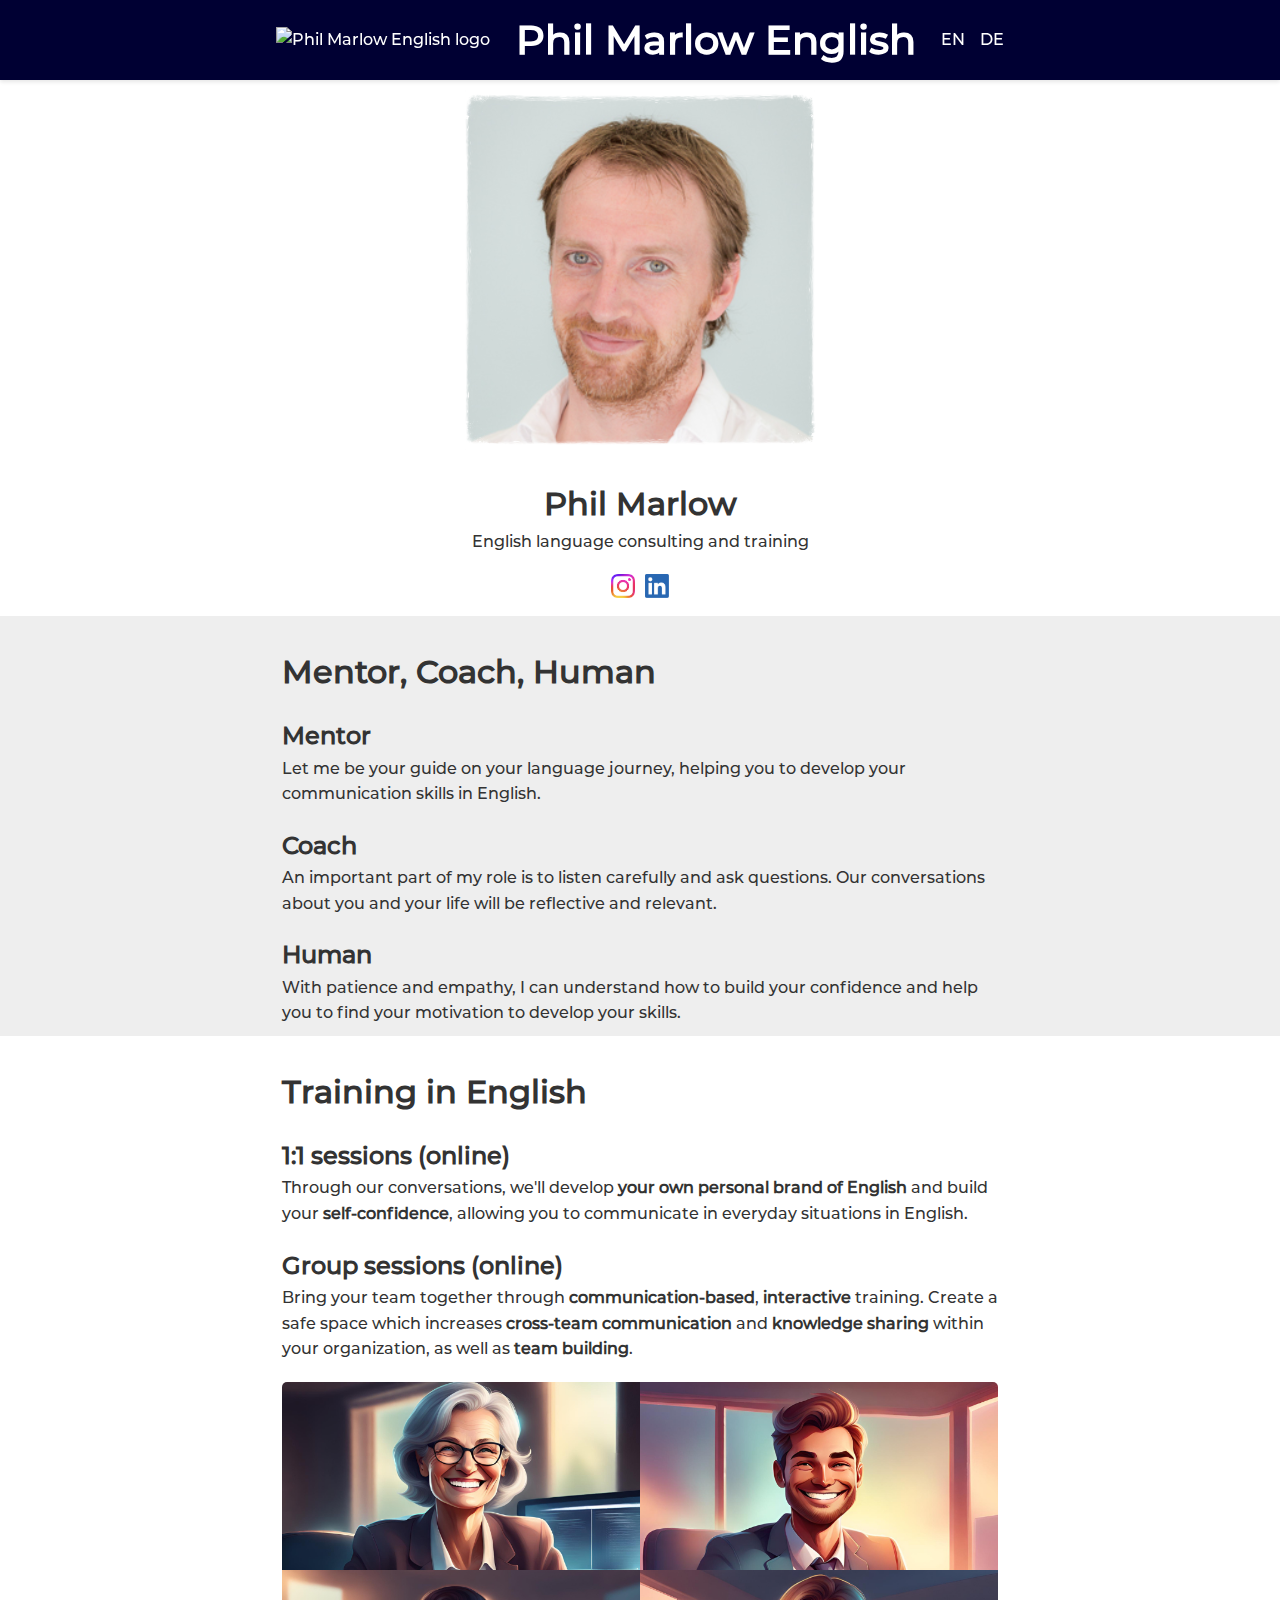
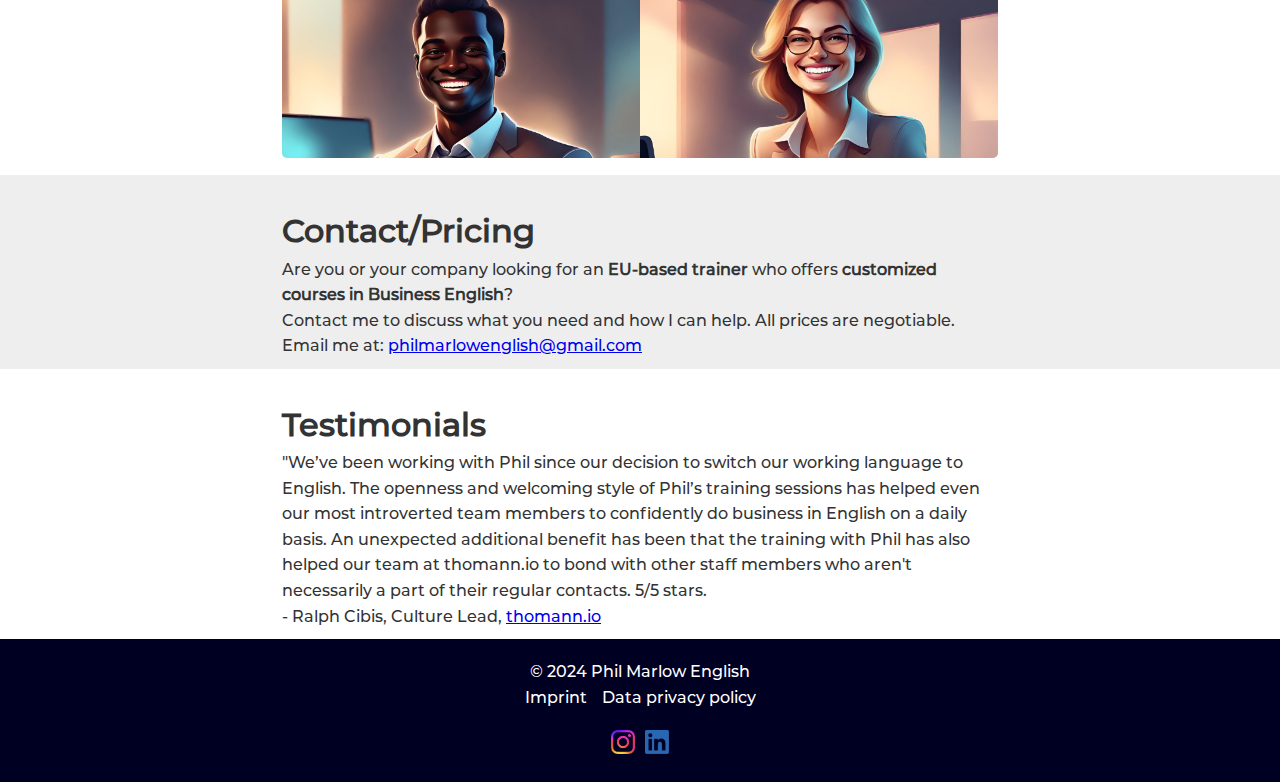
==== index.html @ ab764af3 "Update index.html" ====
<!DOCTYPE html>
<html lang="en">
<head>
    <meta charset="UTF-8">
    <meta name="viewport" content="width=device-width, initial-scale=1.0">
    <meta name="description" content="Freelancer website - services and contact information">
    <title>Phil Marlow English</title>
    <link rel="stylesheet" href="style.css"> <!-- Ensure this path is correct -->
    <link rel="icon" href="favicon.ico" type="image/x-icon">
</head>
<body>
    <!-- Header -->
    <header>
        <div class="container">
            <div class="logo">
                <img src="pmelogo.jpg" alt="Phil Marlow English logo" width="50" height="50">
            </div>
            <div class="site-name">
                <h1>Phil Marlow English</h1>
            </div>
            <nav>
                <ul>
                    <li><a href="index.html" aria-label="English">EN</a></li>
                    <li><a href="de.html" aria-label="German">DE</a></li>
                </ul>
            </nav>
        </div>
    </header>

    <!-- Main Content -->
    <main>
        <!-- Hero Section -->
        <section class="hero">
            <div class="container">
                <div class="main-image">
                    <img src="phil.png" alt="Photo of Phil Marlow">
                </div>
                <h2>Phil Marlow</h2>
                <p>English language consulting and training</p>

                <!-- Social Media Icons -->
                <div class="social-icons">
                    <a href="https://www.instagram.com/marlow.phil/" target="_blank" rel="noopener noreferrer">
                        <img src="instagram-icon.png" alt="Instagram" width="24" height="24">
                    </a>
                    <a href="https://www.linkedin.com/in/philmarlowenglish/" target="_blank" rel="noopener noreferrer">
                        <img src="linkedin-icon.png" alt="LinkedIn" width="24" height="24">
                    </a>
                </div>
            </div>
        </section>

        <!-- USP Section -->
        <section class="usp">
            <div class="container">
                <h2>Mentor, Coach, Human</h2>
                <div class="service-item">
                    <h3>Mentor</h3>
                    <p>Let me be your guide on your language journey, helping you to develop your communication skills in English.</p>
                </div>
                <div class="service-item">
                    <h3>Coach</h3>
                    <p>An important part of my role is to listen carefully and ask questions. Our conversations about you and your life will be reflective and relevant.</p>
                </div>
                <div class="service-item">
                    <h3>Human</h3>
                    <p>With patience and empathy, I can understand how to build your confidence and help you to find your motivation to develop your skills.</p>
                </div>
            </div>
        </section>

        <!-- Services Section -->
        <section class="services">
            <div class="container">
                <h2>Training in English</h2>
                <div class="service-item">
                    <h3>1:1 sessions (online)</h3>
                    <p>Through our conversations, we'll develop <b>your own personal brand of English</b> and build your <b>self-confidence</b>, allowing you to communicate in everyday situations in English.</p>
                </div>
                <div class="service-item">
                    <h3>Group sessions (online)</h3>
                    <p>Bring your team together through <b>communication-based</b>, <b>interactive</b> training. Create a safe space which increases <b>cross-team communication</b> and <b>knowledge sharing</b> within your organization, as well as <b>team building</b>.</p>
                </div>

            </div>
        </section>

        <!-- Image Section -->
        <section class="image">
            <div class="container">
                <div class="main-image">
                    <img src="video-call.png" alt="AI generated image of four people in a video call">
                </div>
            </div>
        </section>

        <!-- Contact Section -->
        <section class="contact">
            <div class="container">
                <h2>Contact/Pricing</h2>
                <p>Are you or your company looking for an <b>EU-based trainer</b> who offers <b>customized courses in Business English</b>?</p>
                <p>Contact me to discuss what you need and how I can help. All prices are negotiable.</p>
                <p>Email me at: <a href="mailto:philmarlowenglish@gmail.com">philmarlowenglish@gmail.com</a></p>
            </div>
        </section>

        <!-- Testimonials  Section -->
        <section class="testimonials">
            <div class="container">
                <h2>Testimonials</h2>
                <p>"We’ve been working with Phil since our decision to switch our working language to English. The openness and welcoming style of Phil’s training sessions has helped even our most introverted team members to confidently do business in English on a daily basis. An unexpected additional benefit has been that the training with Phil has also helped our team at thomann.io to bond with other staff members who aren't necessarily a part of their regular contacts. 5/5 stars.
                <p>- Ralph Cibis, Culture Lead, <a href="thomann.io">thomann.io</a>
            </div>
        </section>
        
    </main>

    <!-- Footer -->
    <footer>
        <div class="container">
            <nav>
                <p>&copy; 2024 Phil Marlow English</p>
                <ul>
                    <li><a href="imprint.html">Imprint</a></li>
                    <li><a href="privacy.html">Data privacy policy</a></li>
                </ul>
            </nav>
            <!-- Social Media Icons -->
            <div class="footer-social-icons">
                <a href="https://www.instagram.com/marlow.phil/" target="_blank" rel="noopener noreferrer">
                    <img src="instagram-icon.png" alt="Instagram" width="24" height="24">
                </a>
                <a href="https://www.linkedin.com/in/philmarlowenglish/" target="_blank" rel="noopener noreferrer">
                    <img src="linkedin-icon.png" alt="LinkedIn" width="24" height="24">
                </a>
            </div>
        </div>
    </footer>
</body>
</html>
---- style.css ----
/* General Reset */
* {
    margin: 0;
    padding: 0;
    box-sizing: border-box;
    font-family: 'Montserrat', sans-serif;
}

/* Load Montserrat Font from Root Directory */
@font-face {
    font-family: 'Montserrat';
    src: url('Montserrat-Medium.otf') format('opentype');
    font-weight: 500;
    font-style: normal;
}

/* Body Styling */
body {
    font-family: 'Montserrat', sans-serif;
    line-height: 1.6;
    color: #333;
    background-color: #ffffff; /* Light background for contrast */
}

/* Layout Container Styling */
.container {
    max-width: 60%; /* Limit container width to 60% of the viewport */
    margin: 0 auto; /* Center the container */
    padding: 0 20px; /* Add padding for content inside the container */
}

header {
    background-color: #000033; /* Dark Blue Background */
    color: #fff;
    padding: 20px 0;
    text-align: center;
    position: sticky;
    top: 0;
    z-index: 999;
    box-shadow: 0 2px 4px rgba(0, 0, 0, 0.1); /* Subtle shadow for visibility */
}

header .container {
    display: flex;
    justify-content: space-between;
    align-items: center;
}

/* Additional tweaks to ensure perfect vertical alignment */
header h1 {
    margin: 0; /* Remove any default margin */
    line-height: 1; /* Ensures title text doesn't push content */
}

/* Nav Links Styling */
header nav ul {
    list-style: none;
    padding: 0;
    margin: 0;
    display: flex;
    gap: 15px;
}

header nav ul li {
    list-style: none;
}

header nav ul li a {
    color: #fff;
    text-decoration: none;
    font-weight: 500;
    font-size: 1rem;
    display: flex;
    align-items: center; /* Centers text inside links */
    padding: 0;
    margin: 0;
}

header nav ul li a:hover {
    text-decoration: none;
    opacity: 0.8;
}

/* Section Styling */
section {
    padding: 10px 10px;
}

/* Alternating Section Colors */
.hero {
    background-color: #ffffff;
    text-align: center; /* Horizontally center text */
    display: flex; /* Use flexbox for vertical centering */
    flex-direction: column; /* Stack items vertically */
    justify-content: center; /* Center items vertically */
    align-items: center; /* Horizontally center items */
}

.usp {
    background-color: #eeeeee; /* Light grey */
}

.services {
    background-color: #ffffff;
}

.image {
    background-color: #ffffff;
}

.contact {
    background-color: #eeeeee;
}

.testimonials {
    background-color: #ffffff;
}

/* Main Heading and Subheadings */
h1, h2, h3 {
    font-weight: 600;
}

h1 {
    font-size: 2.5rem;
    margin-bottom: 20px;
}

h2 {
    font-size: 2rem;
    margin-top: 20px; /* Margin after h2 */
}

h3 {
    font-size: 1.5rem;
    margin-top: 20px; /* Margin after h3 */
}

/* Social Media Icons */
.social-icons, .footer-social-icons {
    display: flex;
    justify-content: center;
    gap: 10px;
    margin-top: 20px;
}

.social-icons img, .footer-social-icons img {
    width: 24px;
    height: 24px;
}

/* Footer Styling */
footer {
    background-color: #000022; /* Dark Blue Background */
    color: #fff;
    padding: 20px;
    text-align: center;
}

footer nav ul {
    list-style: none; /* Remove bullets from the footer's ul */
    padding: 20; /* Remove default padding */
    margin: 0; /* Remove default margin */
    display: flex; /* Align items horizontally */
    justify-content: center; /* Center align footer links */
    gap: 15px; /* Space between footer links */
}

footer nav ul li {
    list-style: none; /* Explicitly remove bullets from footer li */
}

footer nav ul li a {
    color: #fff; /* Make the text white */
    text-decoration: none; /* No underline */
    font-weight: 500; /* Consistent font weight */
    font-size: 1rem; /* Set readable font size */
}

footer nav ul li a:hover {
    text-decoration: none; /* Ensure no underline on hover as well */
    opacity: 0.8; /* Optional: Slight opacity change for hover effect */
}


/* Mobile Styles */
@media screen and (max-width: 768px) {
    /* Remove margins and make container full-width */
    .container {
        max-width: 100%;
        margin: 0;
        padding: 0 15px; /* Adjust padding for better fit */
    }
}

/* Images */
.main-image img {
    max-width: 100%;
    height: auto;
    border-radius: 5px;
}

/* Responsive Design */
@media screen and (max-width: 768px) {
    /* Header */
    header .site-name h1 {
        font-size: 1.2rem; /* Smaller font size for mobile */
    }

    header nav ul {
        flex-direction: row; /* Align items side by side (horizontal) */
        justify-content: flex-end; /* Align the language options to the right */
        gap: 15px; /* Space between language options */
    }

    header nav ul li {
        margin-bottom: 0; /* Remove margin between items */
    }

    /* Section Padding */
    section {
        padding: 20px 20px; /* Less padding on mobile */
    }

    /* Main Heading Sizes for Mobile */
    h1 {
        font-size: 2rem; /* Smaller heading size for mobile */
    }

    h2 {
        font-size: 1.6rem;
    }

    h3 {
        font-size: 1.3rem;
    }
}
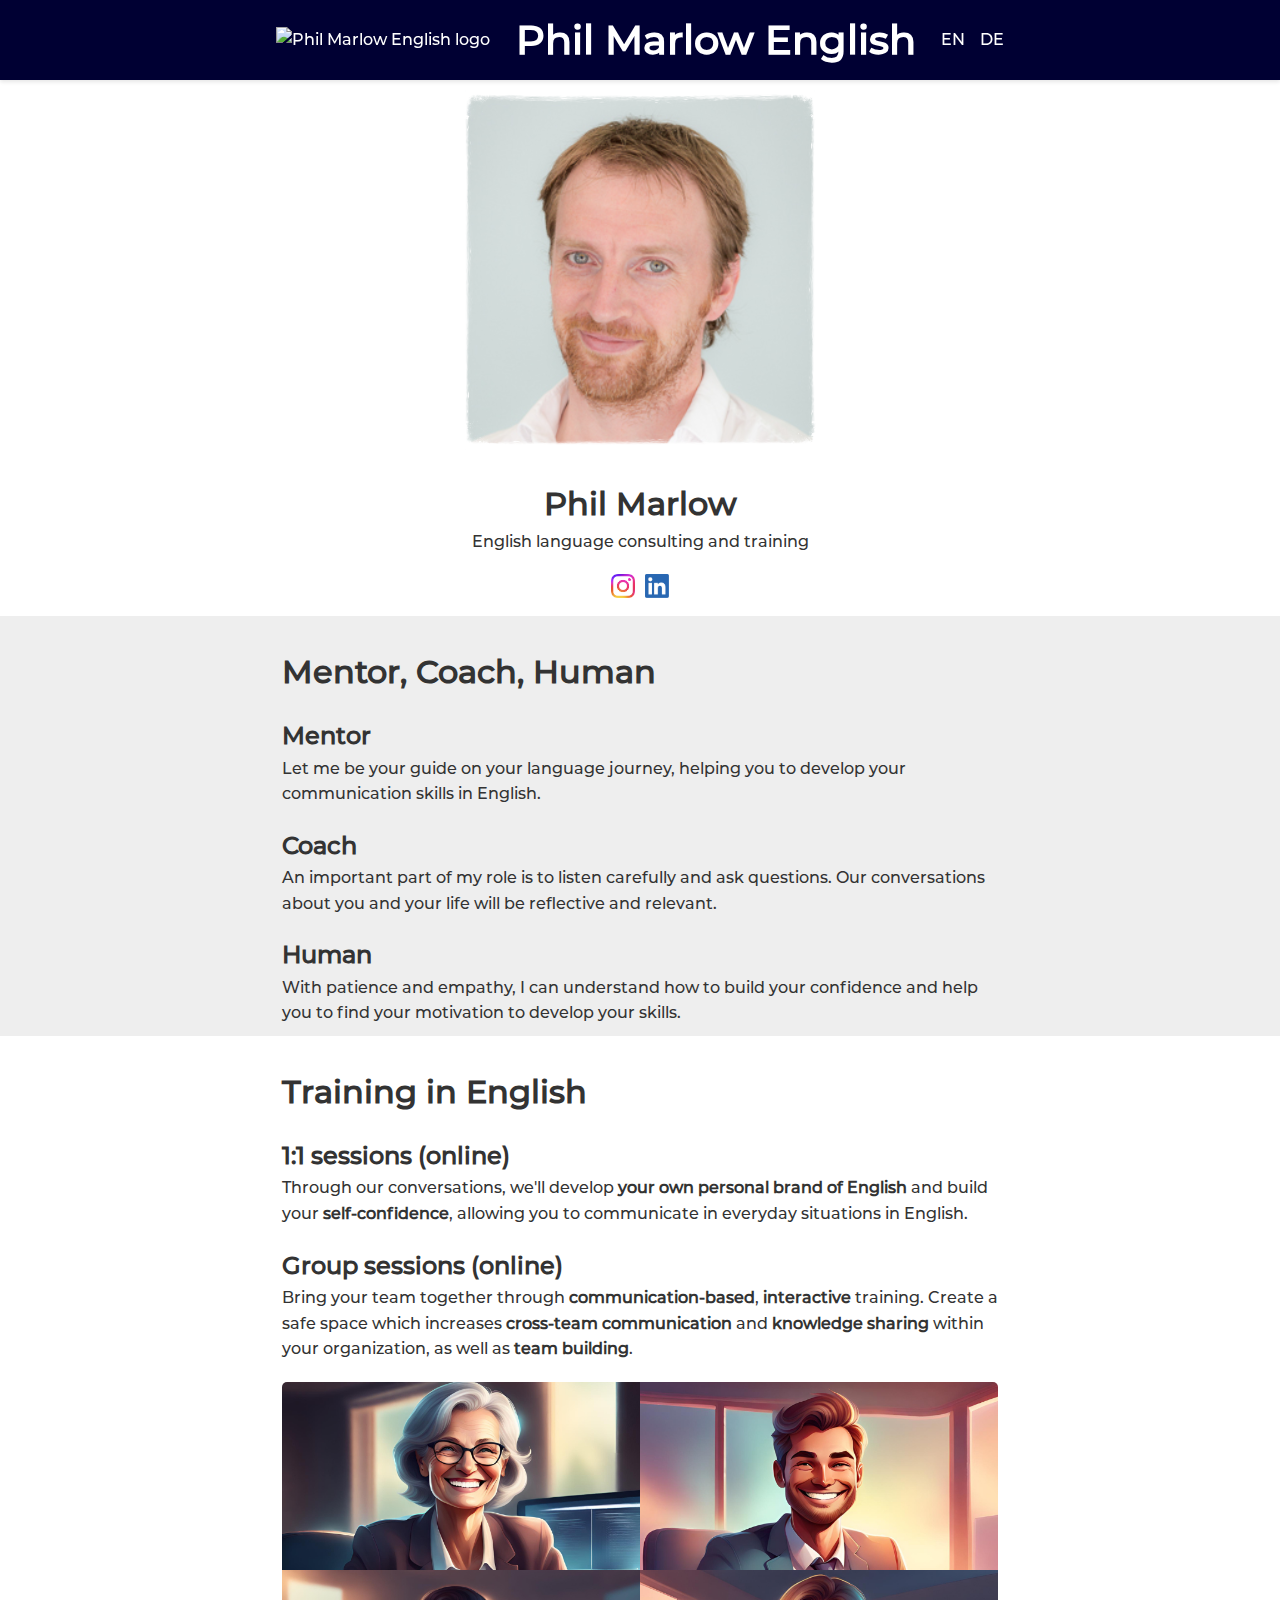
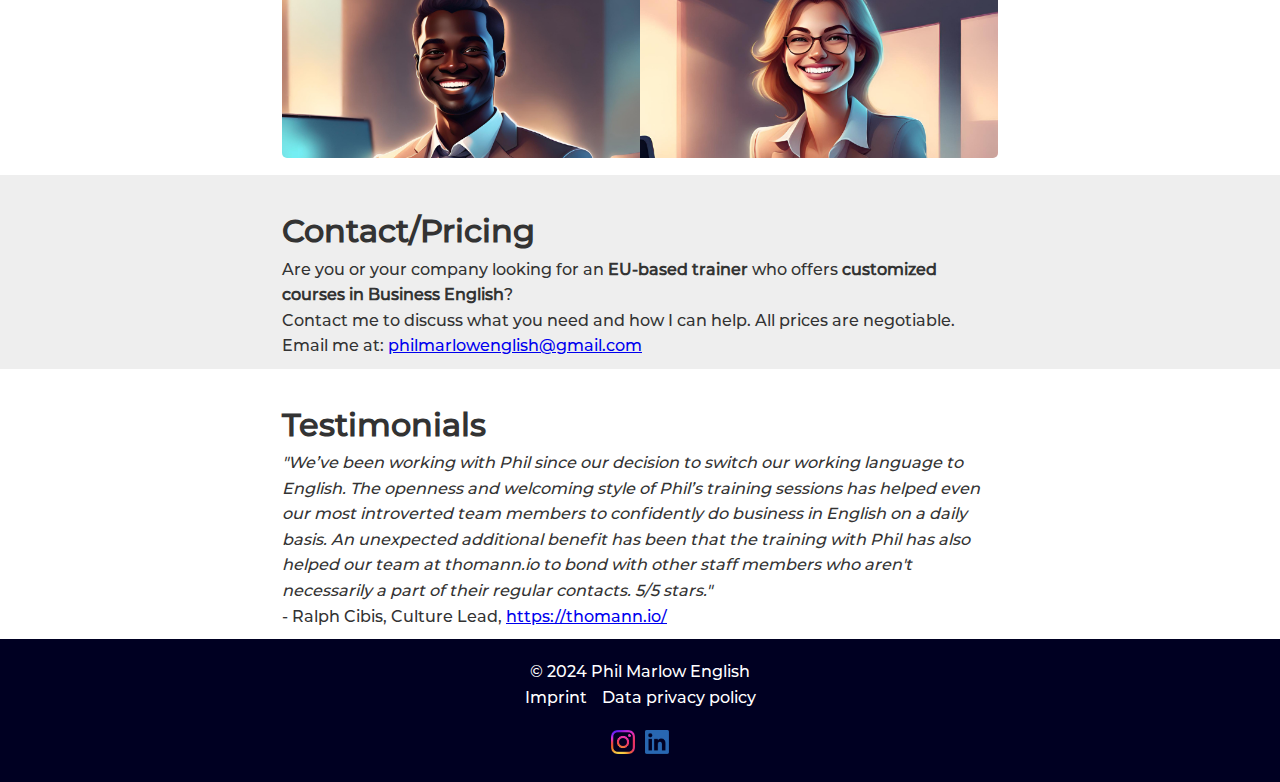
==== commit fff0ea4a: "Update index.html" ====
--- a/index.html
+++ b/index.html
@@ -108,8 +108,8 @@
         <section class="testimonials">
             <div class="container">
                 <h2>Testimonials</h2>
-                <p>"We’ve been working with Phil since our decision to switch our working language to English. The openness and welcoming style of Phil’s training sessions has helped even our most introverted team members to confidently do business in English on a daily basis. An unexpected additional benefit has been that the training with Phil has also helped our team at thomann.io to bond with other staff members who aren't necessarily a part of their regular contacts. 5/5 stars.
-                <p>- Ralph Cibis, Culture Lead, <a href="thomann.io">thomann.io</a>
+                <p><i>"We’ve been working with Phil since our decision to switch our working language to English. The openness and welcoming style of Phil’s training sessions has helped even our most introverted team members to confidently do business in English on a daily basis. An unexpected additional benefit has been that the training with Phil has also helped our team at thomann.io to bond with other staff members who aren't necessarily a part of their regular contacts. 5/5 stars."</i>
+                <p>- Ralph Cibis, Culture Lead, <a href="thomann.io" target="_blank">https://thomann.io/</a>
             </div>
         </section>
         
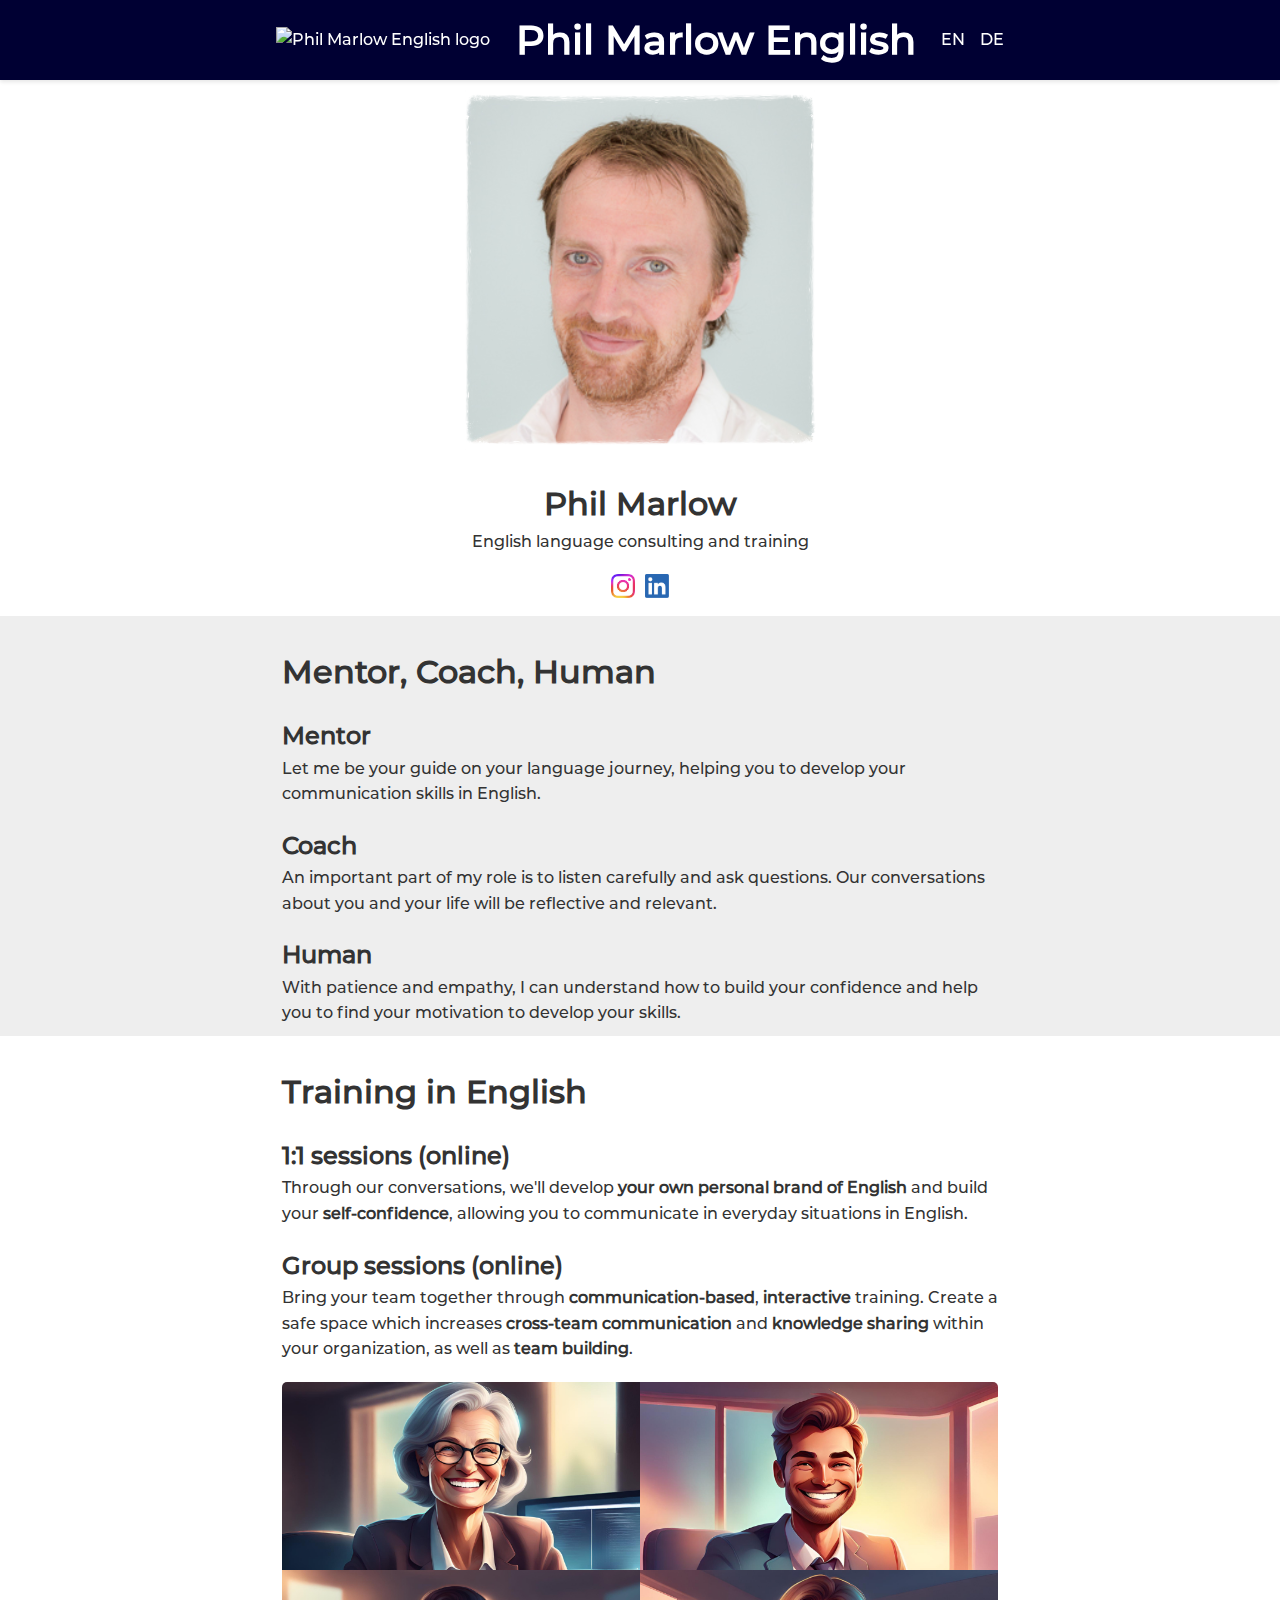
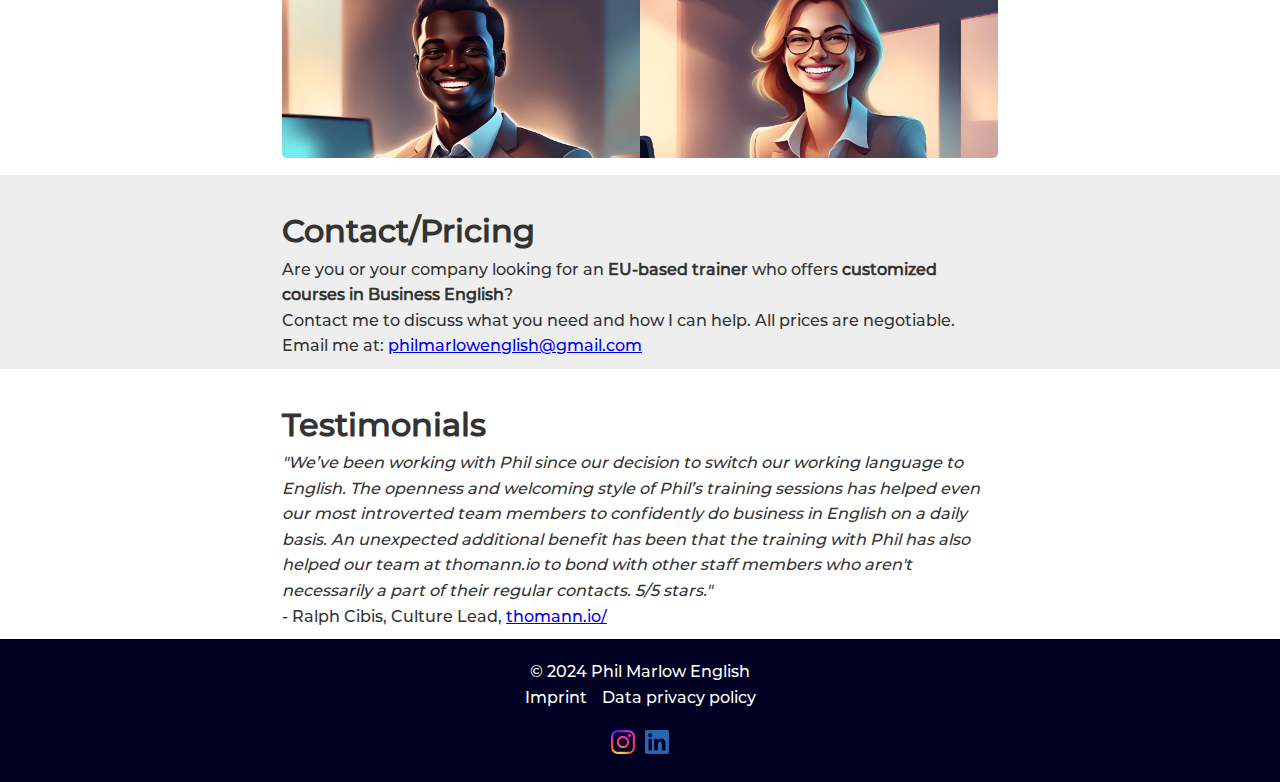
==== commit 9c3d663a: "Update index.html" ====
--- a/index.html
+++ b/index.html
@@ -109,7 +109,7 @@
             <div class="container">
                 <h2>Testimonials</h2>
                 <p><i>"We’ve been working with Phil since our decision to switch our working language to English. The openness and welcoming style of Phil’s training sessions has helped even our most introverted team members to confidently do business in English on a daily basis. An unexpected additional benefit has been that the training with Phil has also helped our team at thomann.io to bond with other staff members who aren't necessarily a part of their regular contacts. 5/5 stars."</i>
-                <p>- Ralph Cibis, Culture Lead, <a href="thomann.io" target="_blank">https://thomann.io/</a>
+                <p>- Ralph Cibis, Culture Lead, <a href="thomann.io" target="_blank">thomann.io/</a>
             </div>
         </section>
         
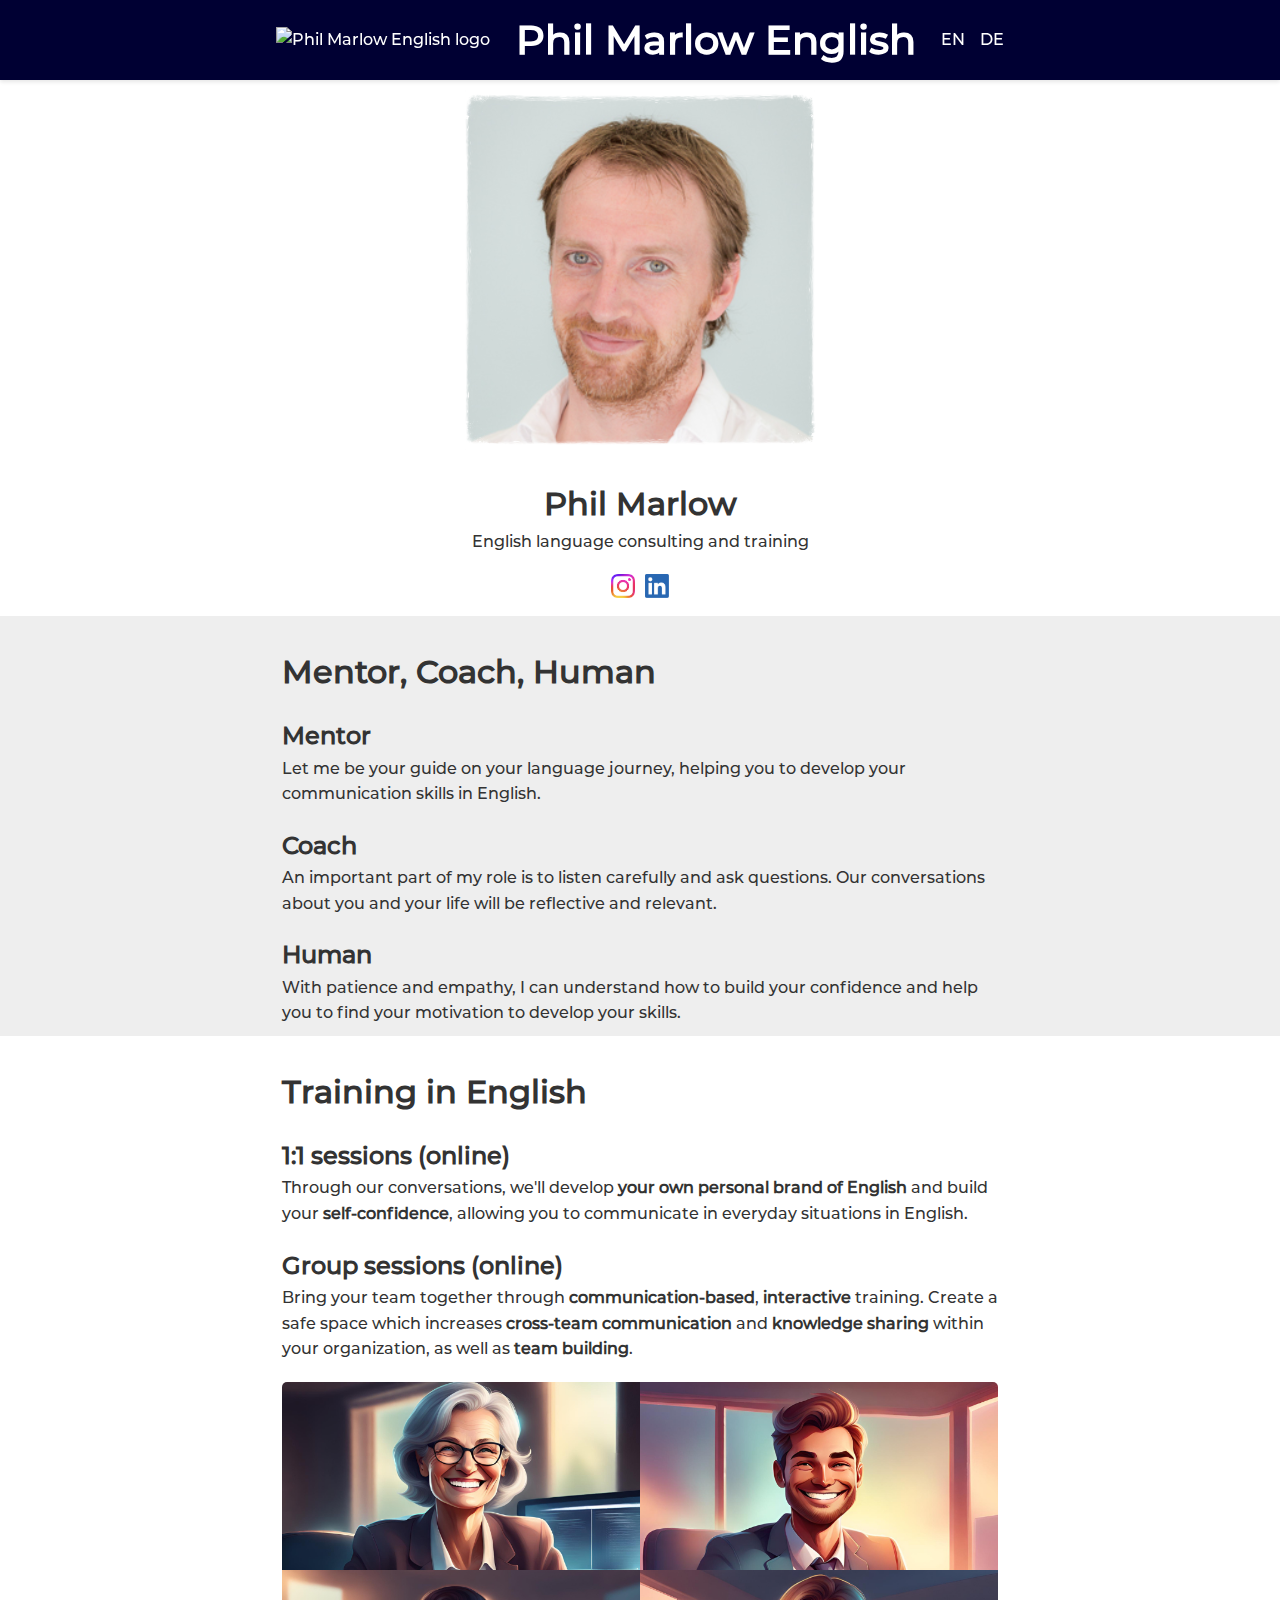
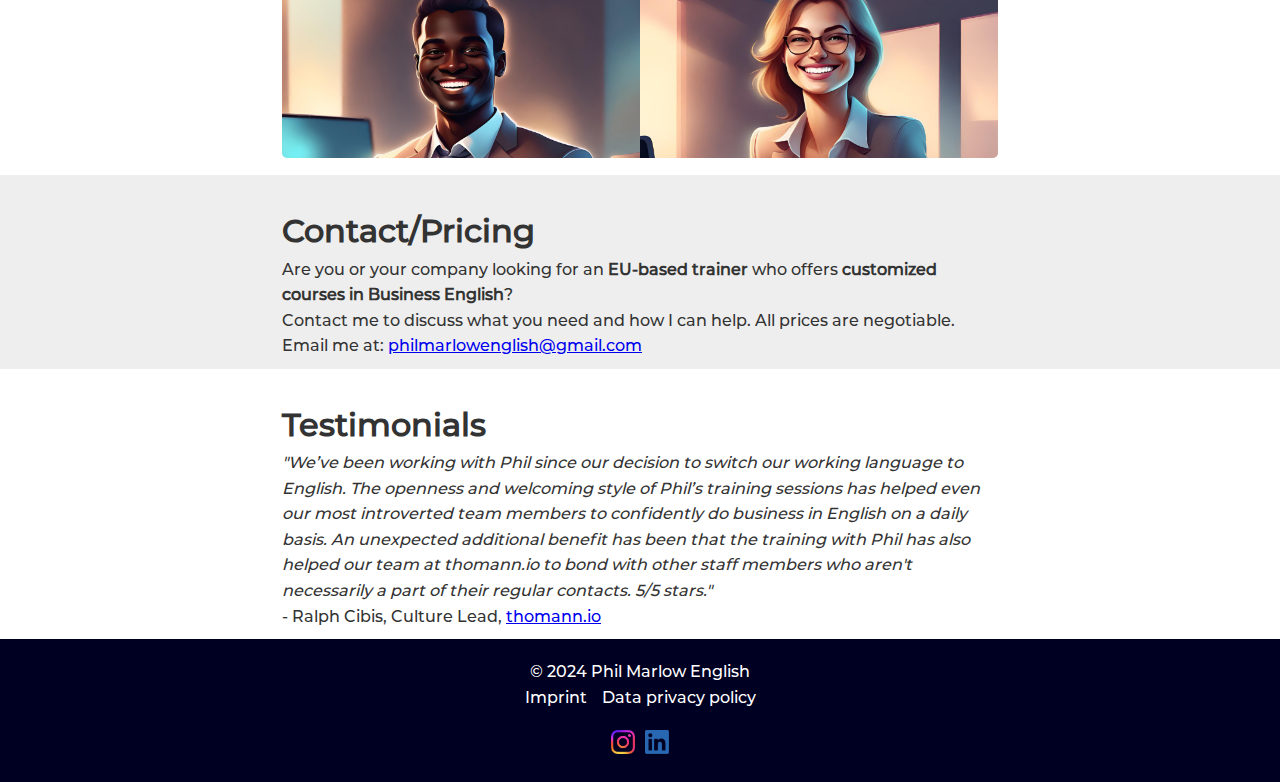
==== commit 1a82e7a0: "Update index.html" ====
--- a/index.html
+++ b/index.html
@@ -109,7 +109,7 @@
             <div class="container">
                 <h2>Testimonials</h2>
                 <p><i>"We’ve been working with Phil since our decision to switch our working language to English. The openness and welcoming style of Phil’s training sessions has helped even our most introverted team members to confidently do business in English on a daily basis. An unexpected additional benefit has been that the training with Phil has also helped our team at thomann.io to bond with other staff members who aren't necessarily a part of their regular contacts. 5/5 stars."</i>
-                <p>- Ralph Cibis, Culture Lead, <a href="thomann.io" target="_blank">thomann.io/</a>
+                <p>- Ralph Cibis, Culture Lead, <a href="https://thomann.io/" target="_blank">thomann.io</a>
             </div>
         </section>
         
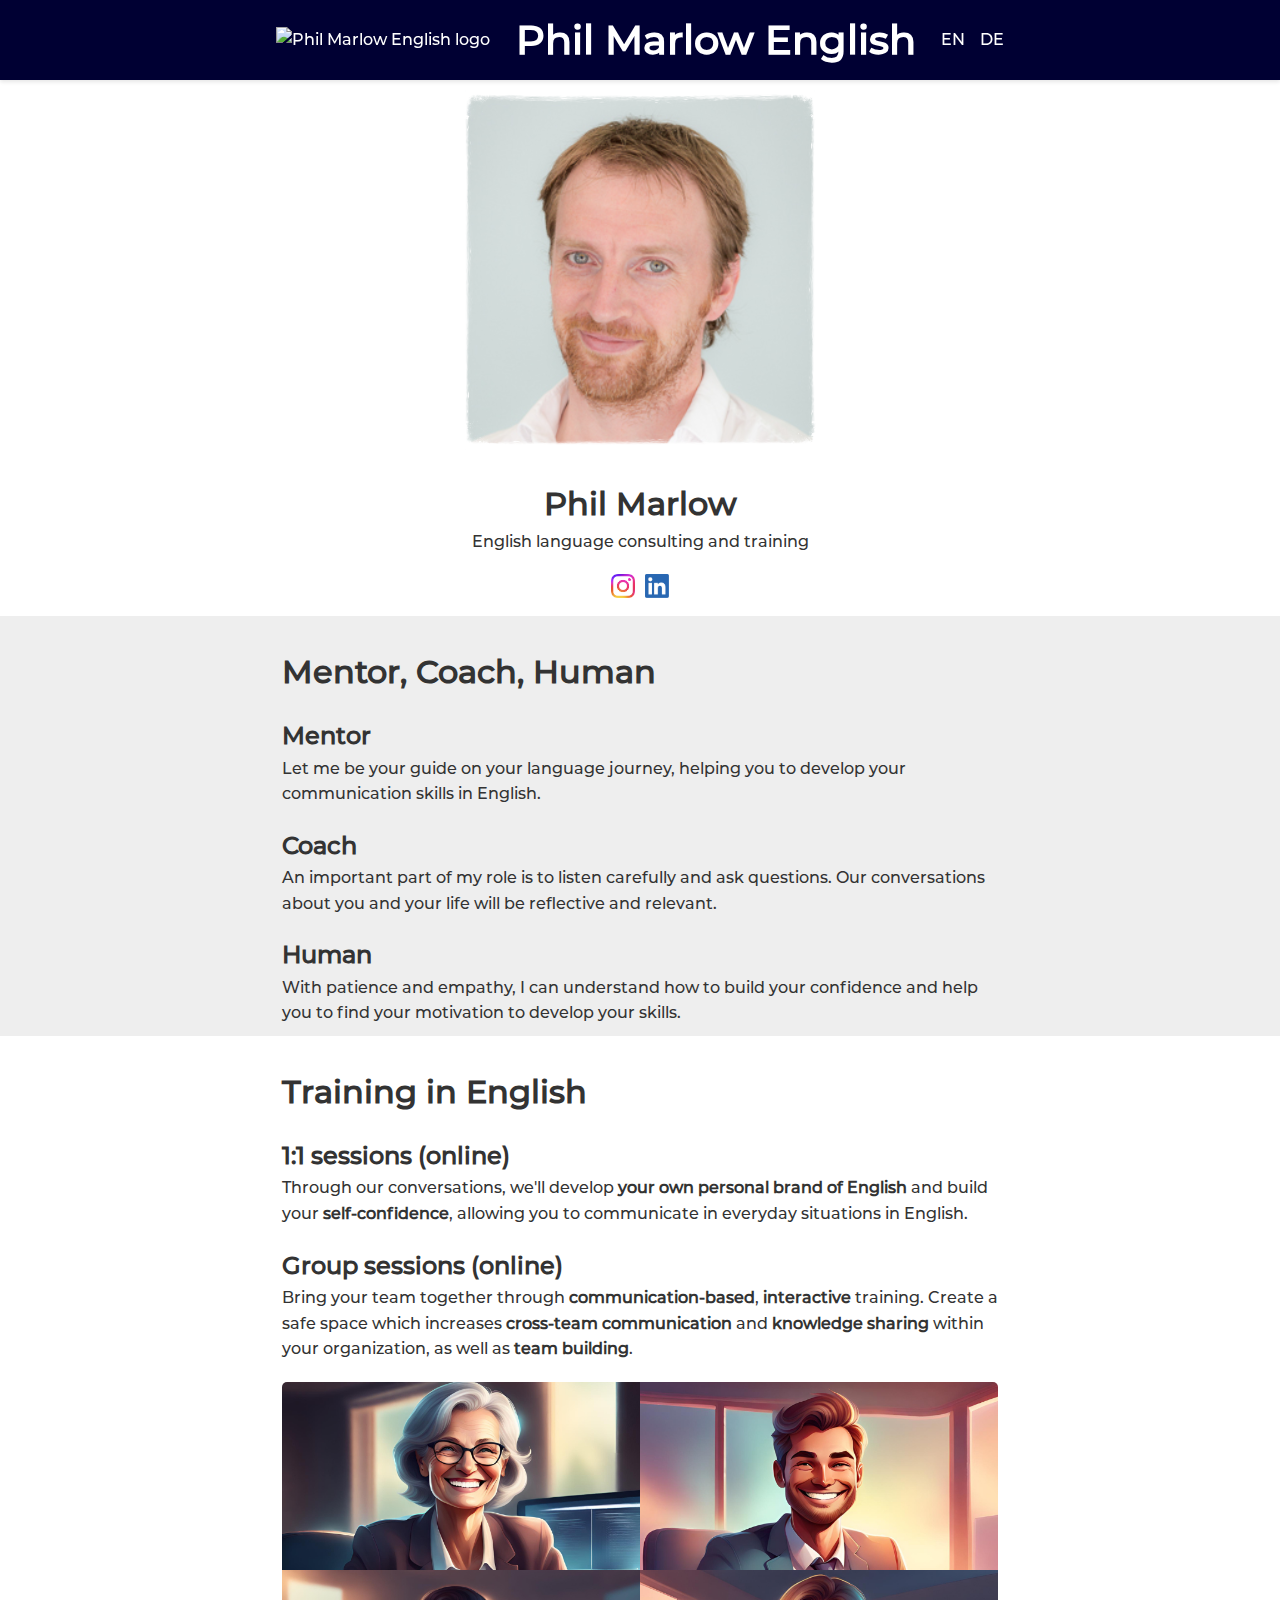
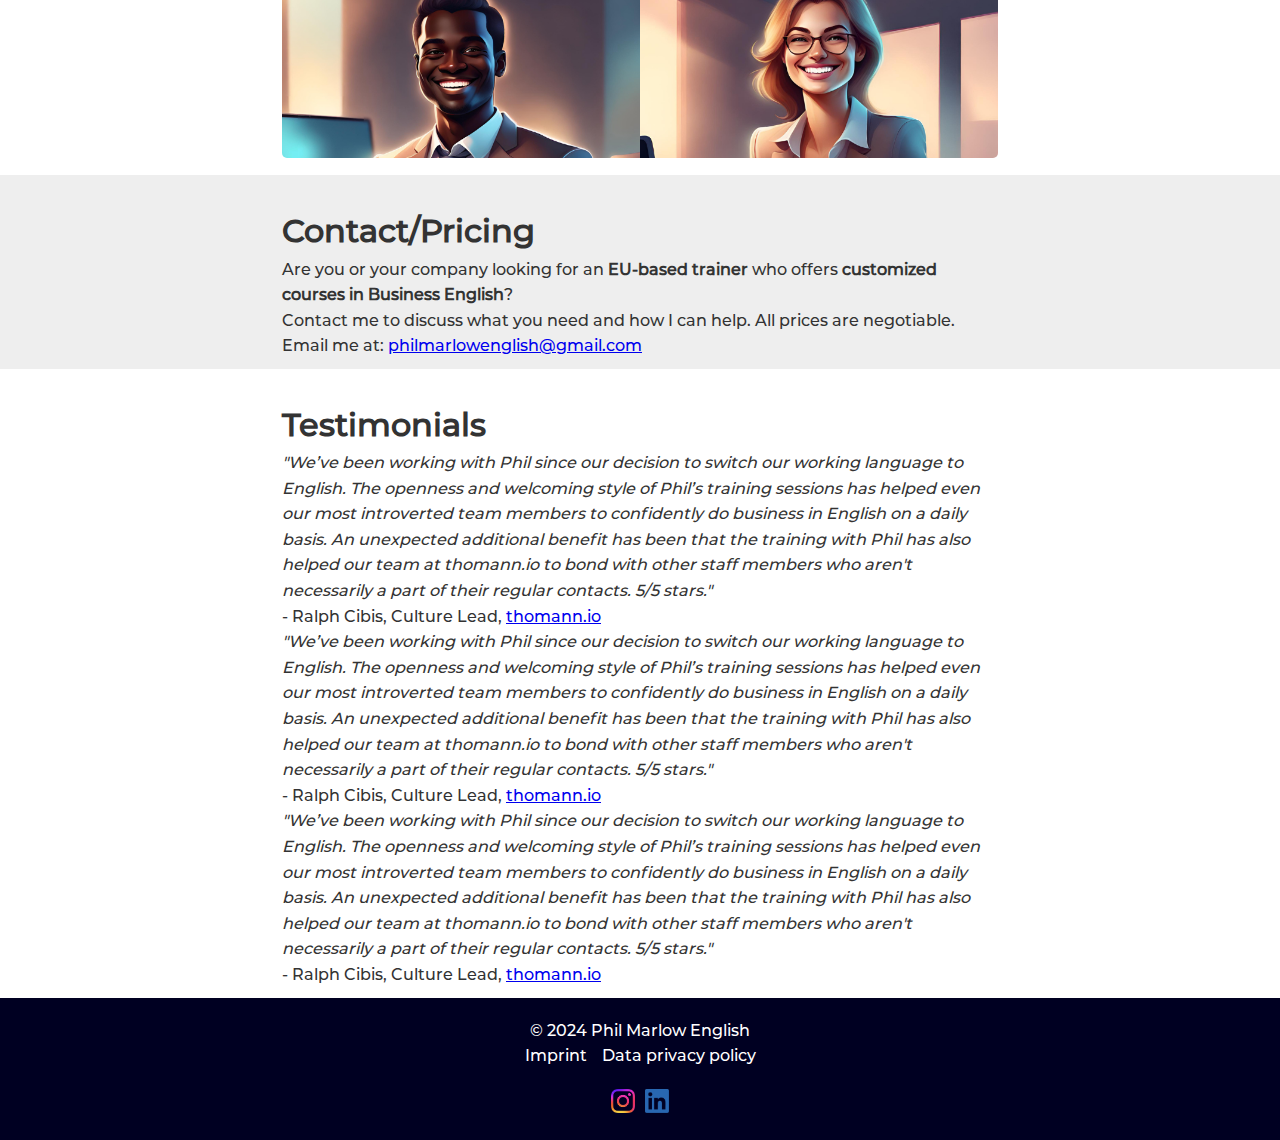
==== commit c9ae5292: "Update index.html" ====
--- a/index.html
+++ b/index.html
@@ -110,6 +110,12 @@
                 <h2>Testimonials</h2>
                 <p><i>"We’ve been working with Phil since our decision to switch our working language to English. The openness and welcoming style of Phil’s training sessions has helped even our most introverted team members to confidently do business in English on a daily basis. An unexpected additional benefit has been that the training with Phil has also helped our team at thomann.io to bond with other staff members who aren't necessarily a part of their regular contacts. 5/5 stars."</i>
                 <p>- Ralph Cibis, Culture Lead, <a href="https://thomann.io/" target="_blank">thomann.io</a>
+                <br>
+                <p><i>"We’ve been working with Phil since our decision to switch our working language to English. The openness and welcoming style of Phil’s training sessions has helped even our most introverted team members to confidently do business in English on a daily basis. An unexpected additional benefit has been that the training with Phil has also helped our team at thomann.io to bond with other staff members who aren't necessarily a part of their regular contacts. 5/5 stars."</i>
+                <p>- Ralph Cibis, Culture Lead, <a href="https://thomann.io/" target="_blank">thomann.io</a>
+                <br>
+                <p><i>"We’ve been working with Phil since our decision to switch our working language to English. The openness and welcoming style of Phil’s training sessions has helped even our most introverted team members to confidently do business in English on a daily basis. An unexpected additional benefit has been that the training with Phil has also helped our team at thomann.io to bond with other staff members who aren't necessarily a part of their regular contacts. 5/5 stars."</i>
+                <p>- Ralph Cibis, Culture Lead, <a href="https://thomann.io/" target="_blank">thomann.io</a>
             </div>
         </section>
         
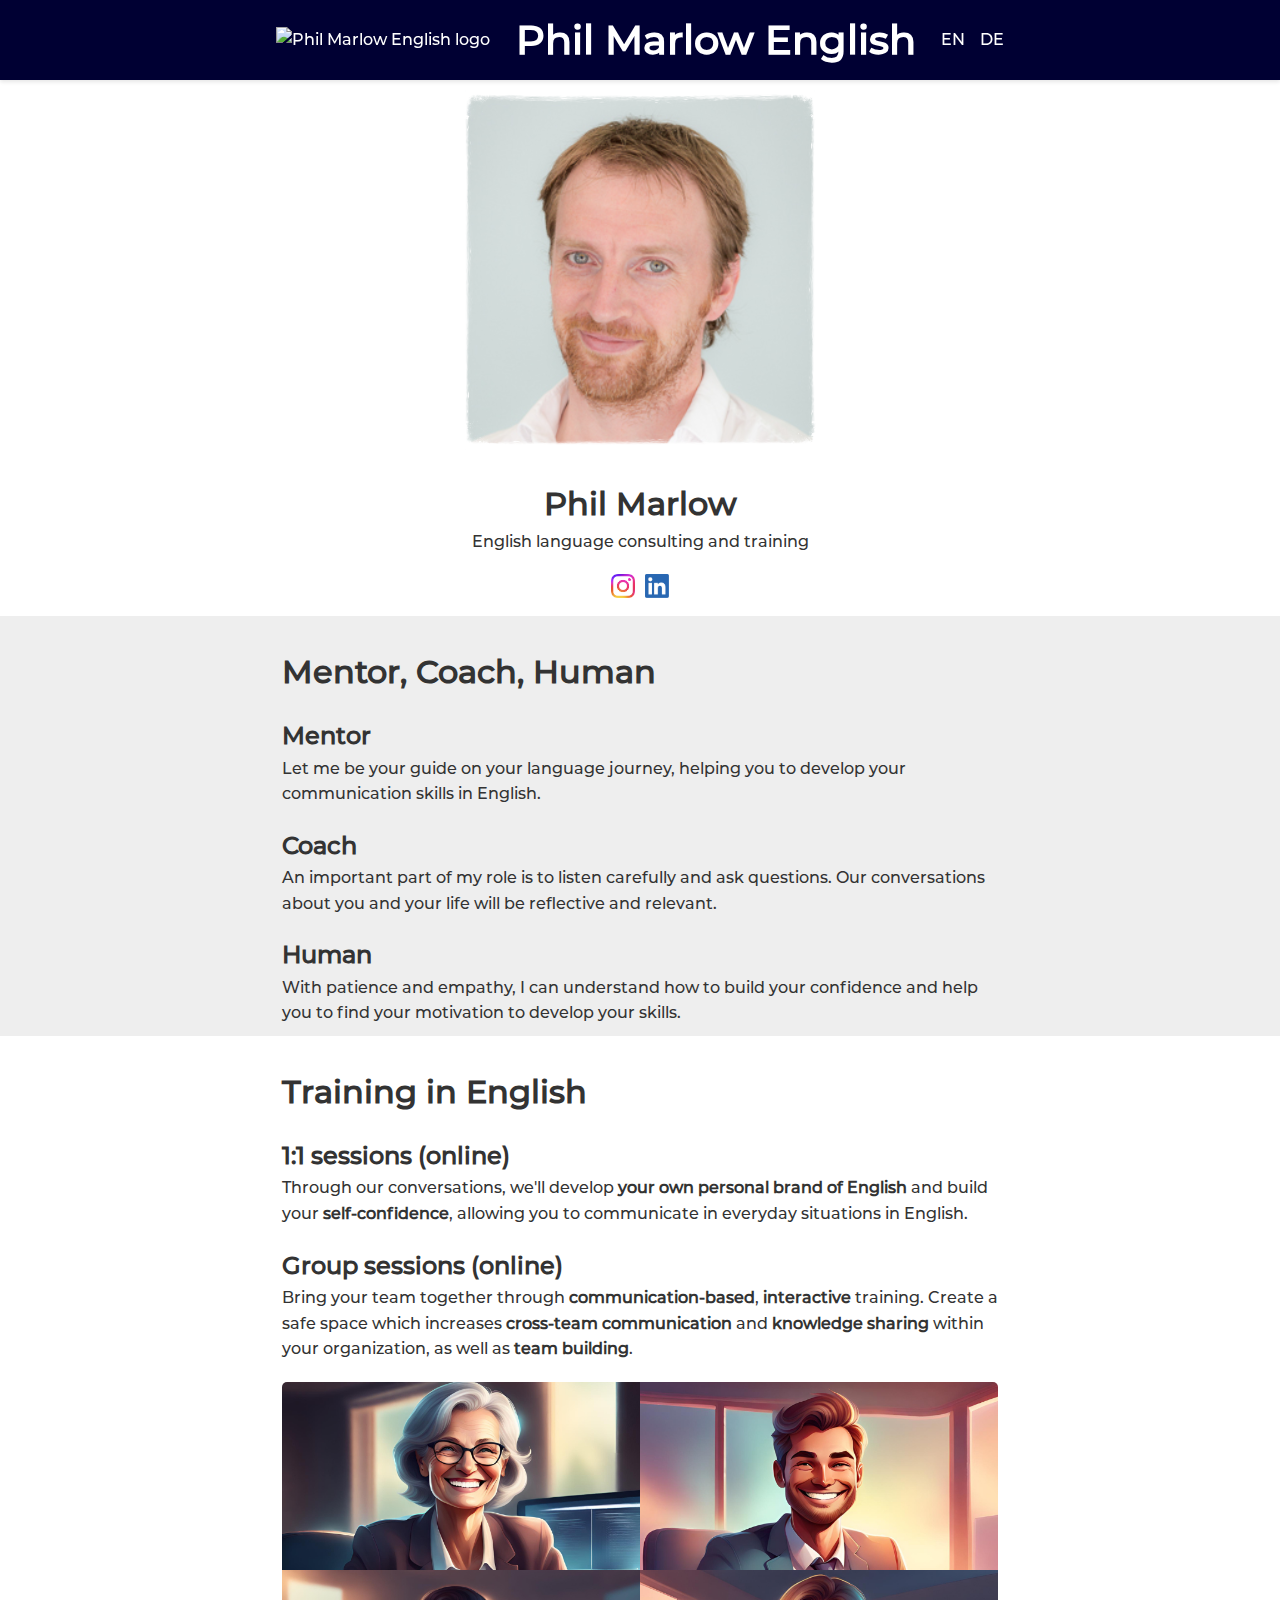
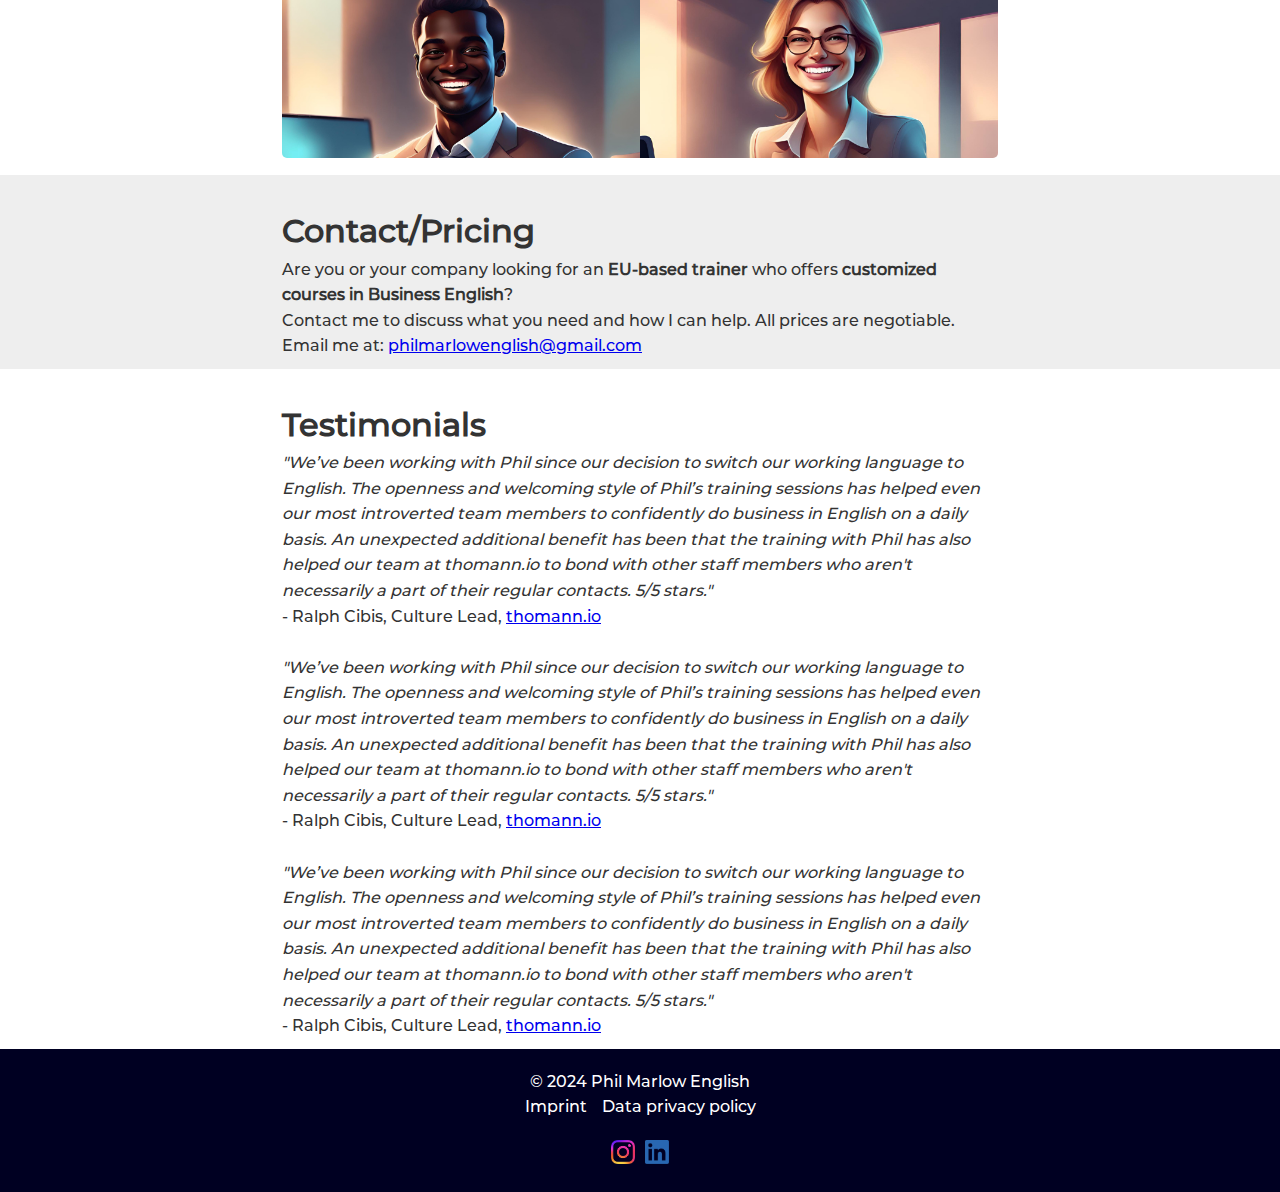
==== commit 424067db: "Update index.html" ====
--- a/index.html
+++ b/index.html
@@ -109,13 +109,13 @@
             <div class="container">
                 <h2>Testimonials</h2>
                 <p><i>"We’ve been working with Phil since our decision to switch our working language to English. The openness and welcoming style of Phil’s training sessions has helped even our most introverted team members to confidently do business in English on a daily basis. An unexpected additional benefit has been that the training with Phil has also helped our team at thomann.io to bond with other staff members who aren't necessarily a part of their regular contacts. 5/5 stars."</i>
-                <p>- Ralph Cibis, Culture Lead, <a href="https://thomann.io/" target="_blank">thomann.io</a>
+                <p>- Ralph Cibis, Culture Lead, <a href="https://thomann.io/" target="_blank">thomann.io</a><br>
                 <br>
                 <p><i>"We’ve been working with Phil since our decision to switch our working language to English. The openness and welcoming style of Phil’s training sessions has helped even our most introverted team members to confidently do business in English on a daily basis. An unexpected additional benefit has been that the training with Phil has also helped our team at thomann.io to bond with other staff members who aren't necessarily a part of their regular contacts. 5/5 stars."</i>
-                <p>- Ralph Cibis, Culture Lead, <a href="https://thomann.io/" target="_blank">thomann.io</a>
+                <p>- Ralph Cibis, Culture Lead, <a href="https://thomann.io/" target="_blank">thomann.io</a><br>
                 <br>
                 <p><i>"We’ve been working with Phil since our decision to switch our working language to English. The openness and welcoming style of Phil’s training sessions has helped even our most introverted team members to confidently do business in English on a daily basis. An unexpected additional benefit has been that the training with Phil has also helped our team at thomann.io to bond with other staff members who aren't necessarily a part of their regular contacts. 5/5 stars."</i>
-                <p>- Ralph Cibis, Culture Lead, <a href="https://thomann.io/" target="_blank">thomann.io</a>
+                <p>- Ralph Cibis, Culture Lead, <a href="https://thomann.io/" target="_blank">thomann.io</a><br>
             </div>
         </section>
         
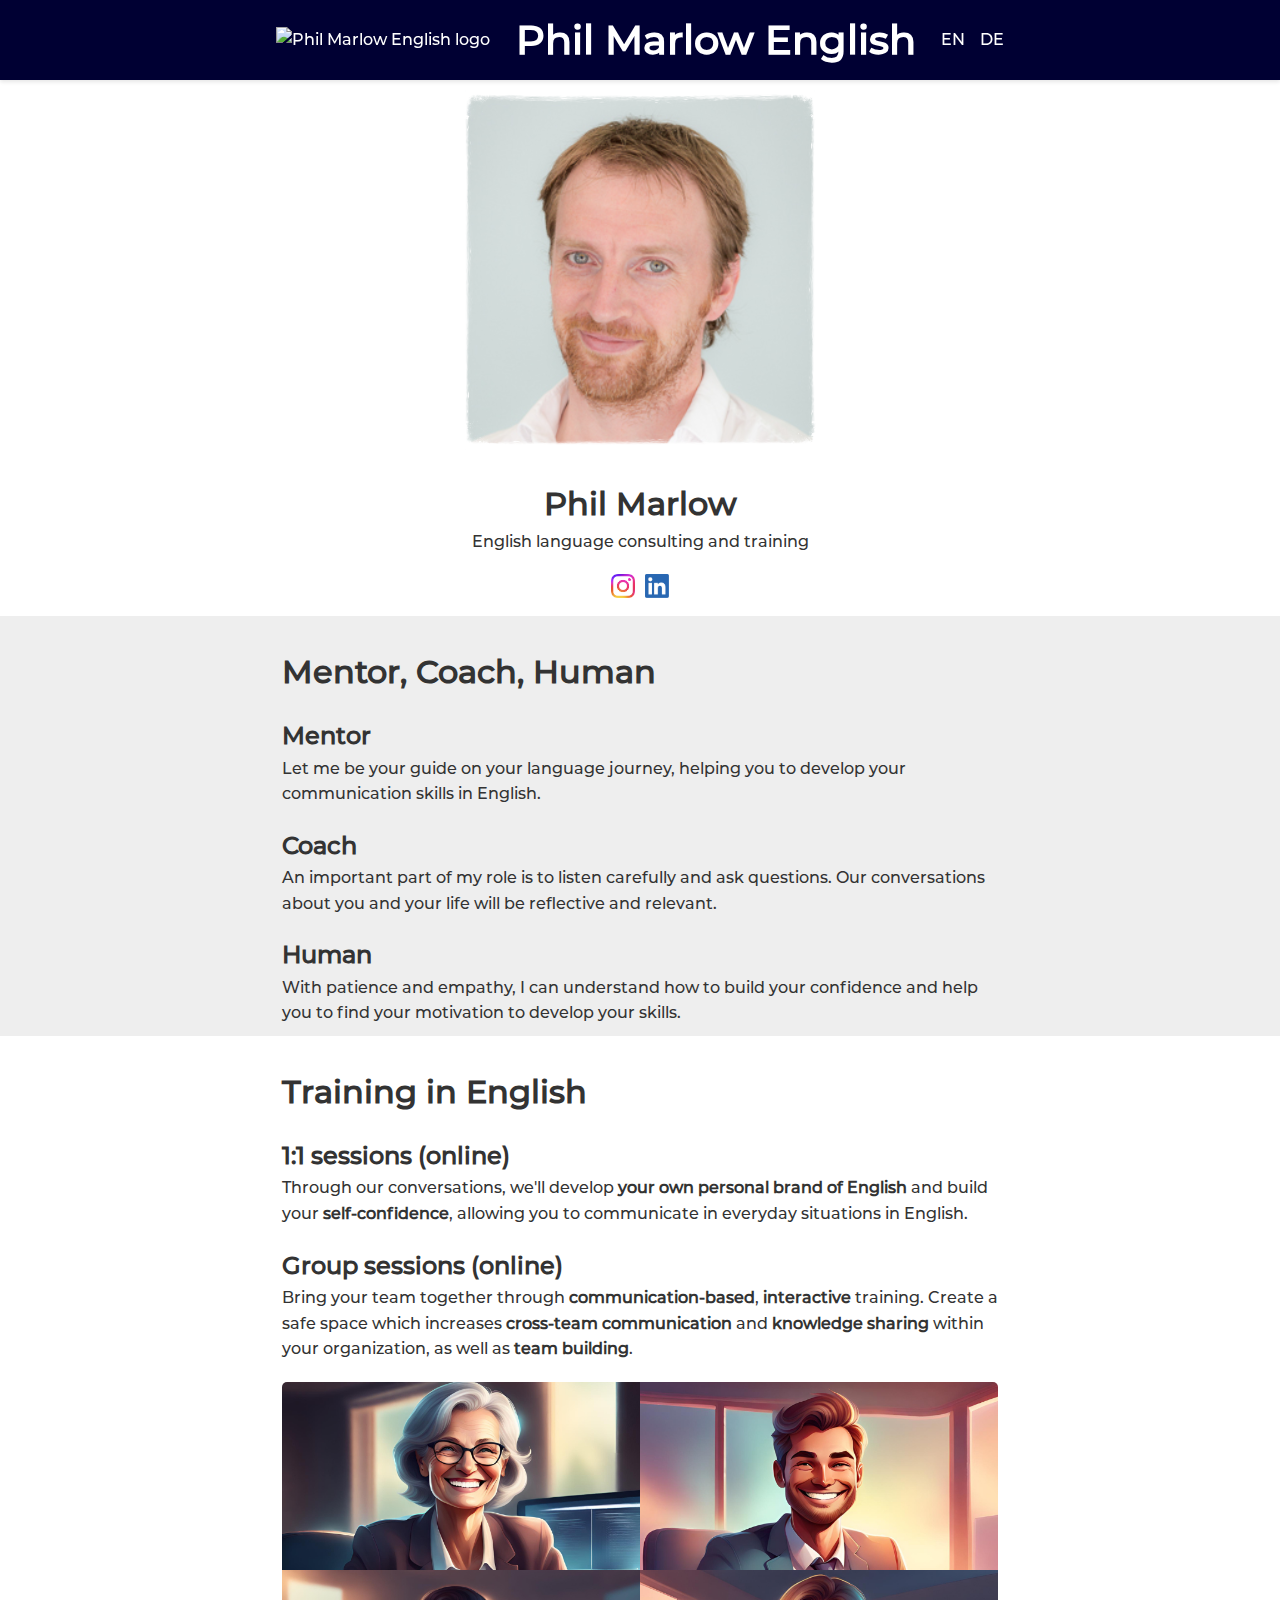
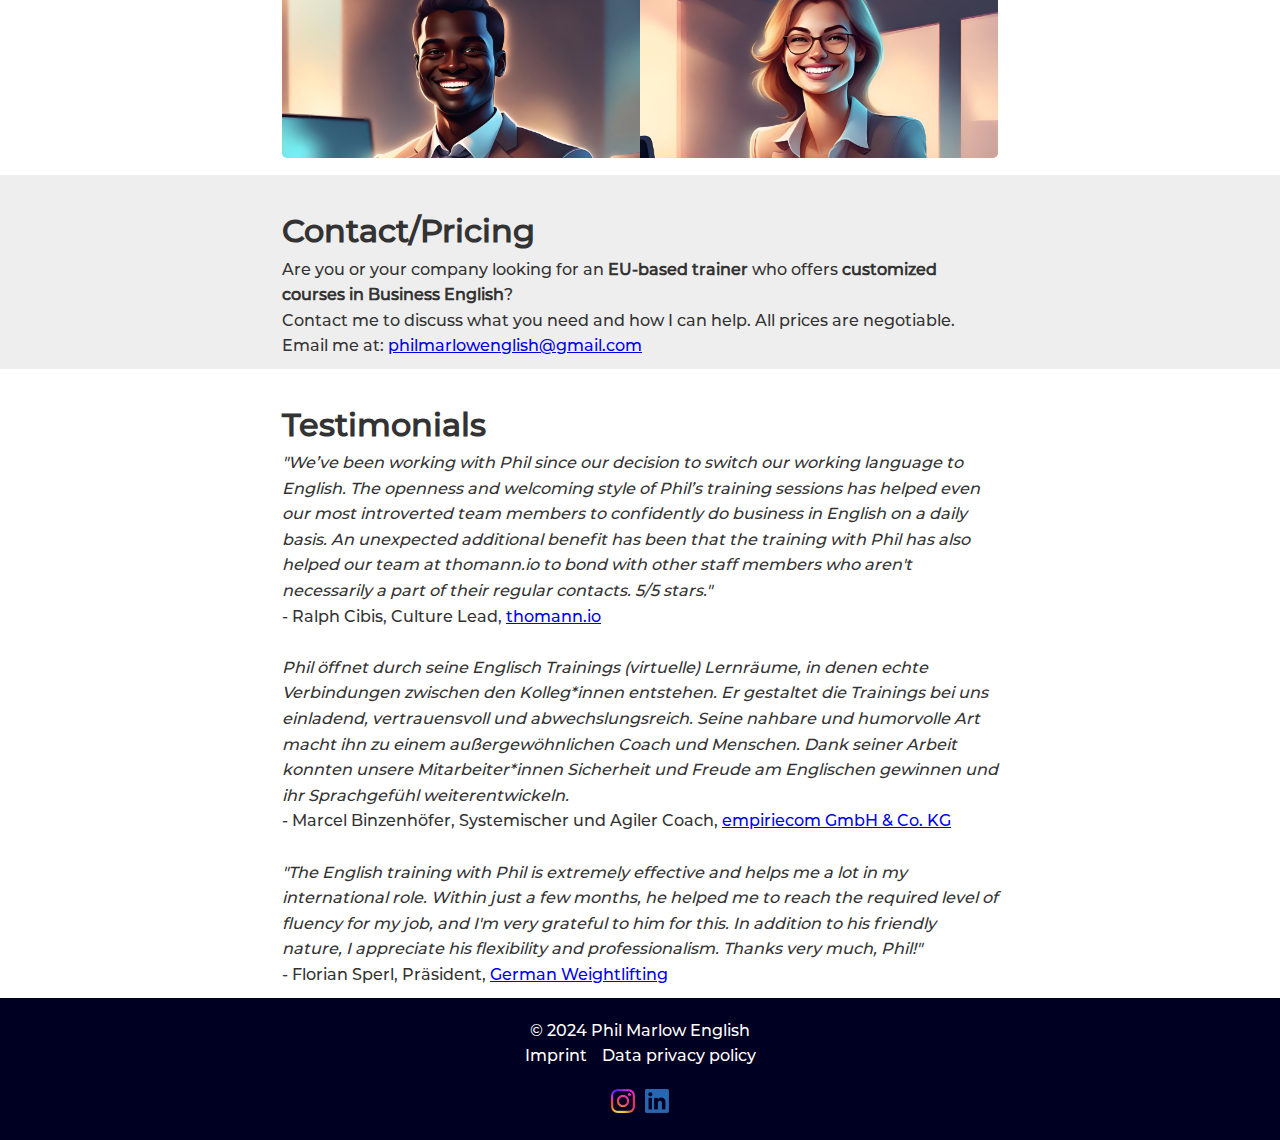
==== commit fb48d3dd: "Update index.html" ====
--- a/index.html
+++ b/index.html
@@ -111,11 +111,11 @@
                 <p><i>"We’ve been working with Phil since our decision to switch our working language to English. The openness and welcoming style of Phil’s training sessions has helped even our most introverted team members to confidently do business in English on a daily basis. An unexpected additional benefit has been that the training with Phil has also helped our team at thomann.io to bond with other staff members who aren't necessarily a part of their regular contacts. 5/5 stars."</i>
                 <p>- Ralph Cibis, Culture Lead, <a href="https://thomann.io/" target="_blank">thomann.io</a><br>
                 <br>
-                <p><i>"We’ve been working with Phil since our decision to switch our working language to English. The openness and welcoming style of Phil’s training sessions has helped even our most introverted team members to confidently do business in English on a daily basis. An unexpected additional benefit has been that the training with Phil has also helped our team at thomann.io to bond with other staff members who aren't necessarily a part of their regular contacts. 5/5 stars."</i>
-                <p>- Ralph Cibis, Culture Lead, <a href="https://thomann.io/" target="_blank">thomann.io</a><br>
+                <p><i>Phil öffnet durch seine Englisch Trainings (virtuelle) Lernräume, in denen echte Verbindungen zwischen den Kolleg*innen entstehen. Er gestaltet die Trainings bei uns einladend, vertrauensvoll und abwechslungsreich. Seine nahbare und humorvolle Art macht ihn zu einem außergewöhnlichen Coach und Menschen. Dank seiner Arbeit konnten unsere Mitarbeiter*innen Sicherheit und Freude am Englischen gewinnen und ihr Sprachgefühl weiterentwickeln.</i>
+                <p>- Marcel Binzenhöfer, Systemischer und Agiler Coach, <a href="https://empiriecom.com/de/" target="_blank">empiriecom GmbH & Co. KG</a><br>
                 <br>
-                <p><i>"We’ve been working with Phil since our decision to switch our working language to English. The openness and welcoming style of Phil’s training sessions has helped even our most introverted team members to confidently do business in English on a daily basis. An unexpected additional benefit has been that the training with Phil has also helped our team at thomann.io to bond with other staff members who aren't necessarily a part of their regular contacts. 5/5 stars."</i>
-                <p>- Ralph Cibis, Culture Lead, <a href="https://thomann.io/" target="_blank">thomann.io</a><br>
+                <p><i>"The English training with Phil is extremely effective and helps me a lot in my international role. Within just a few months, he helped me to reach the required level of fluency for my job, and I'm very grateful to him for this. In addition to his friendly nature, I appreciate his flexibility and professionalism. Thanks very much, Phil!"</i>
+                <p>- Florian Sperl, Präsident, <a href="https://german-weightlifting.de/" target="_blank">German Weightlifting</a><br>
             </div>
         </section>
         
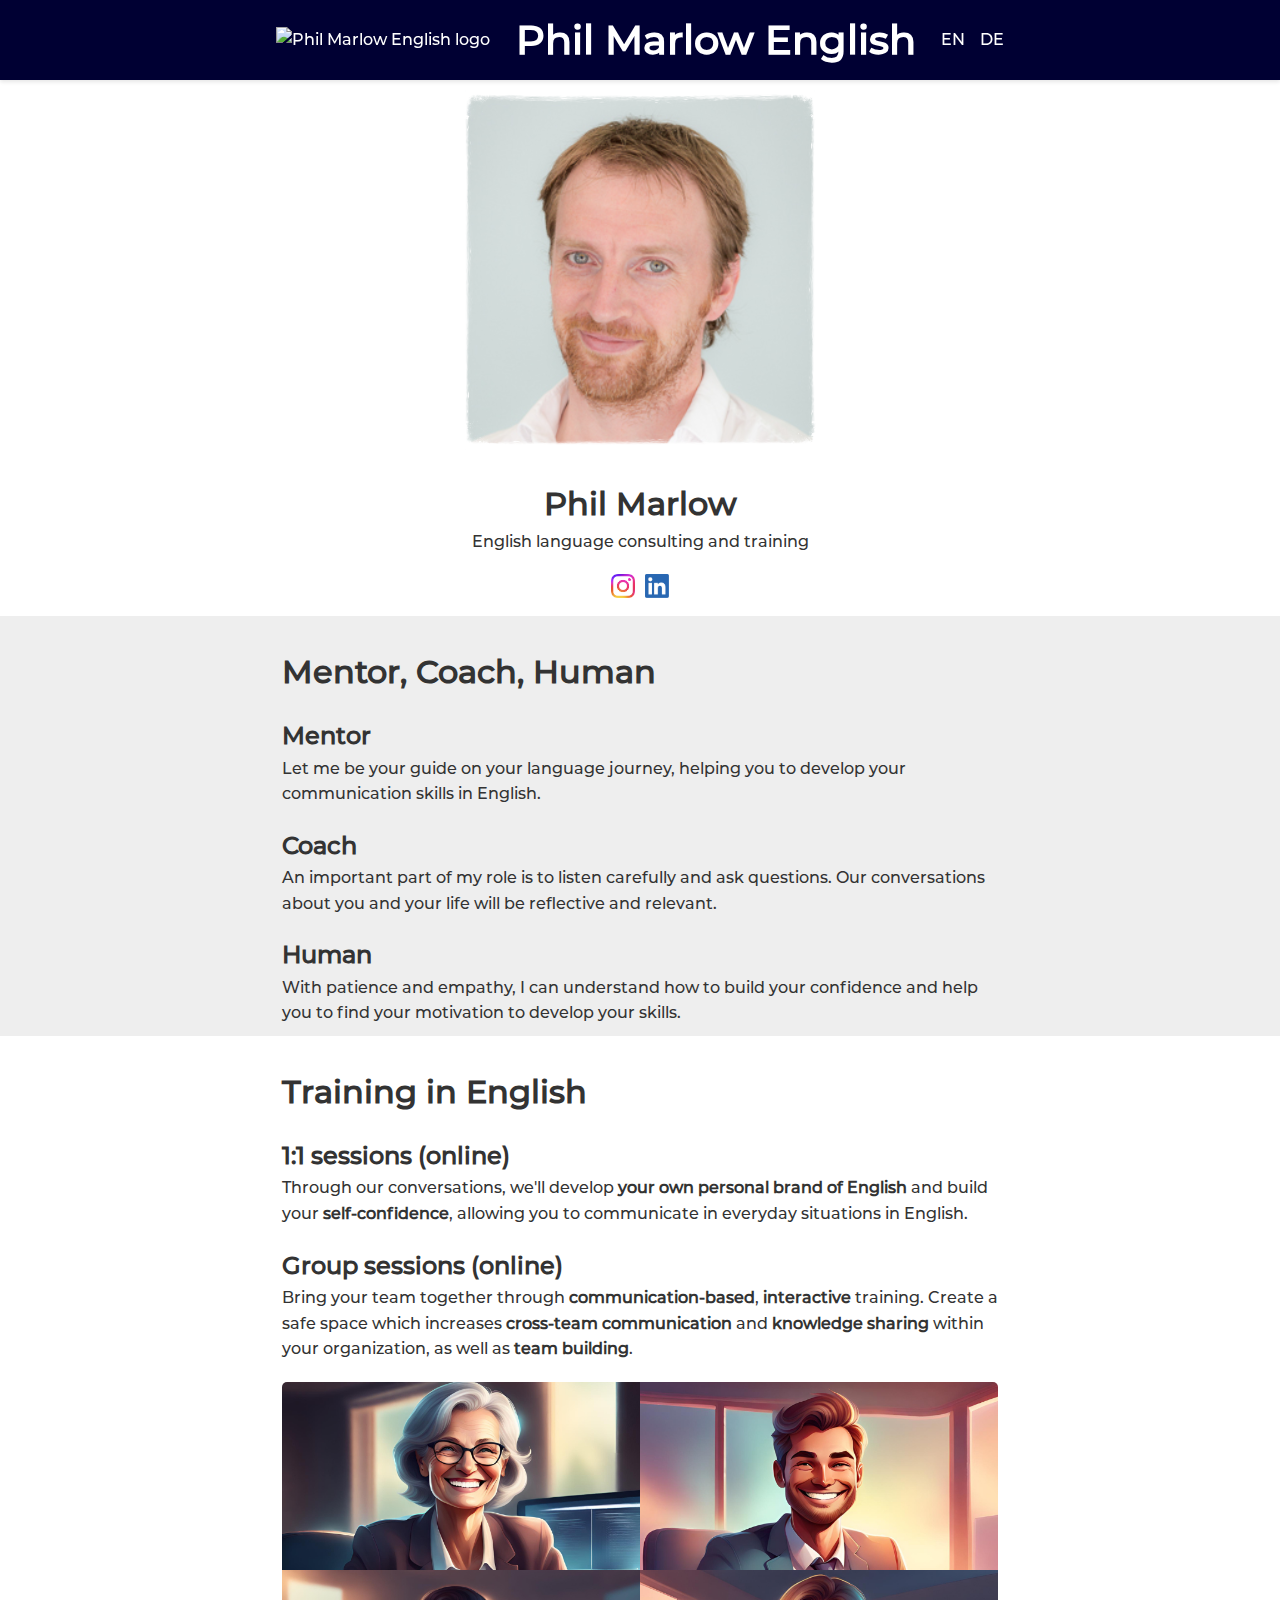
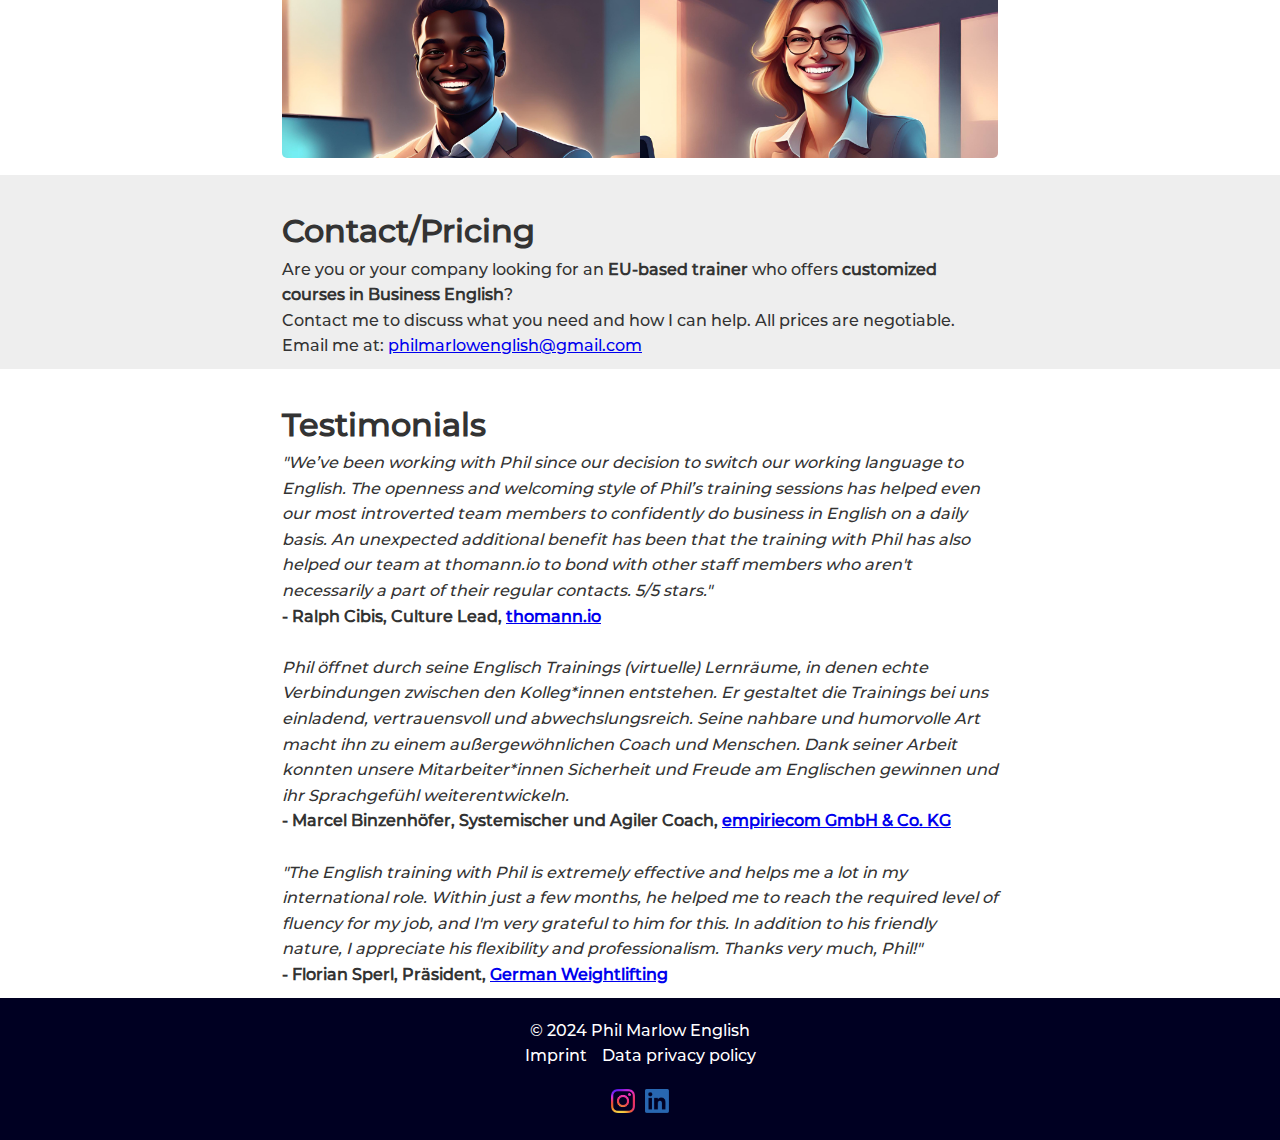
==== commit 062b434d: "Update index.html" ====
--- a/index.html
+++ b/index.html
@@ -109,13 +109,13 @@
             <div class="container">
                 <h2>Testimonials</h2>
                 <p><i>"We’ve been working with Phil since our decision to switch our working language to English. The openness and welcoming style of Phil’s training sessions has helped even our most introverted team members to confidently do business in English on a daily basis. An unexpected additional benefit has been that the training with Phil has also helped our team at thomann.io to bond with other staff members who aren't necessarily a part of their regular contacts. 5/5 stars."</i>
-                <p>- Ralph Cibis, Culture Lead, <a href="https://thomann.io/" target="_blank">thomann.io</a><br>
+                <p><b>- Ralph Cibis, Culture Lead, <a href="https://thomann.io/" target="_blank">thomann.io</a></b><br>
                 <br>
                 <p><i>Phil öffnet durch seine Englisch Trainings (virtuelle) Lernräume, in denen echte Verbindungen zwischen den Kolleg*innen entstehen. Er gestaltet die Trainings bei uns einladend, vertrauensvoll und abwechslungsreich. Seine nahbare und humorvolle Art macht ihn zu einem außergewöhnlichen Coach und Menschen. Dank seiner Arbeit konnten unsere Mitarbeiter*innen Sicherheit und Freude am Englischen gewinnen und ihr Sprachgefühl weiterentwickeln.</i>
-                <p>- Marcel Binzenhöfer, Systemischer und Agiler Coach, <a href="https://empiriecom.com/de/" target="_blank">empiriecom GmbH & Co. KG</a><br>
+                <p><b>- Marcel Binzenhöfer, Systemischer und Agiler Coach, <a href="https://empiriecom.com/de/" target="_blank">empiriecom GmbH & Co. KG</a></b><br>
                 <br>
                 <p><i>"The English training with Phil is extremely effective and helps me a lot in my international role. Within just a few months, he helped me to reach the required level of fluency for my job, and I'm very grateful to him for this. In addition to his friendly nature, I appreciate his flexibility and professionalism. Thanks very much, Phil!"</i>
-                <p>- Florian Sperl, Präsident, <a href="https://german-weightlifting.de/" target="_blank">German Weightlifting</a><br>
+                <p><b>- Florian Sperl, Präsident, <a href="https://german-weightlifting.de/" target="_blank">German Weightlifting</a></b><br>
             </div>
         </section>
         
